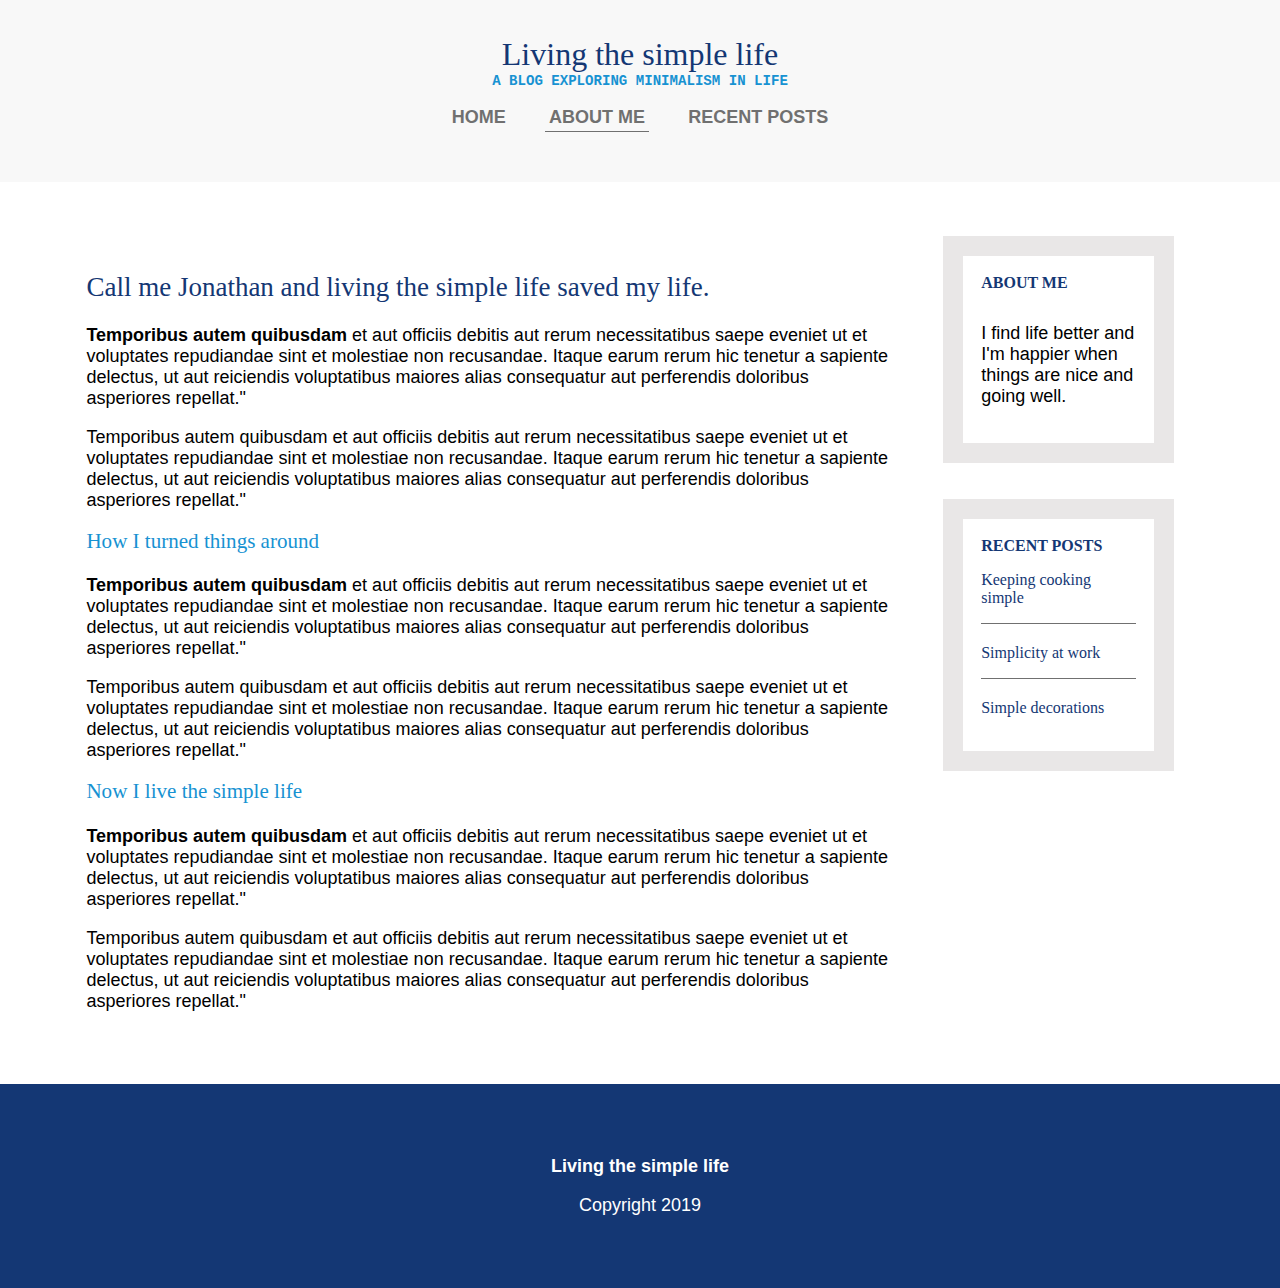
==== about-me.html @ 0115f5ef "Added about page" ====
<!DOCTYPE html>
<html lang="en">

<head>
    <meta charset="UTF-8">
    <meta name="viewport" content="width=device-width, initial-scale=1.0">
    <meta http-equiv="X-UA-Compatible" content="ie=edge">
    <!--<link rel="stylesheet" href="styles.css">-->
    <style>
        .container {
            margin: 3em;
            width: 90%;
            max-width: 100%;
            display: flex;
            justify-content: space-evenly;
        }

        .image-full {
            max-height: 700px;
            width: 100%;
            object-fit: cover;
            margin-bottom: 2em;

        }

        /*big screens*/
        @media (max-width: 675px) {
            .container {
                flex-direction: column;
            }

            header {
                text-align: center;
            }

        }

        main {
            width: 70%;

        }

        aside {
            width: 20%;
            min-width: 200px;
            margin-left: 1em;

        }


        body {
            margin: 0;
            font-family: sans-serif;
            font-size: 1.125rem;
            font-weight: 300;

        }

        img {
            max-width: 100%;
            display: block;
        }

        header {
            text-align: center;
            background-color: #f8f8f8;
            padding: 2em 0;

        }

        h1,
        h2,
        h3 {
            font-family: serif;
            font-weight: 400;
            color: #143774;
            margin-top: 0vh;
        }

        h3 {
            color: #1792d2;
        }

        h1 {
            font-size: 2rem;
            margin: 0;
        }

        a {
            color: #1792d2;
            font-weight: bolder;
        }

        a:hover,
        a:focus {
            color: #143774;

        }

        strong {
            font-weight: 700;
        }

        .subtitle {
            font-size: 0.88rem;
            font-weight: 700;
            font-family: monospace;
            color: #1792d2;
            padding: 0;
            margin: 0;

        }

        .article-title {
            font-size: 1.5rem;

        }

        .article-read-more,
        .article-info {
            font-size: .875rem;
        }

        .article-info {
            color: #707070;
            margin: 2em 0;
        }

        .article-read-more {
            color: #1792d2;
            font-weight: 700;
            text-decoration: none;
        }

        .article-read-more:hover,
        .article-read-more:focus {
            color: #143774;
            text-decoration: underline;
        }

        nav ul {
            display: flex;
            list-style: none;
            padding: 0;
            justify-content: center;


        }

        nav li {
            margin: 0 1em;


        }

        nav a {
            text-decoration: none;
            text-transform: uppercase;
            color: #707070;
            font-weight: 700;
            padding: .2em;



        }

        nav a:hover,
        nav a:focus {
            color: #1792d2;

        }

        footer {
            background: #143774;
            text-align: center;
            color: #fff;
            padding: 3em 0;
            font-family: Verdana, Geneva, Tahoma, sans-serif;
        }


        .article-featured {
            padding-bottom: 2em;
            margin-bottom: 2em;
        }

        .article-recent {
            display: flex;
            flex-direction: column-reverse;
            margin-bottom: 2em;
        }

        @media (min-width: 675px) {
            .article-recent {
                flex-direction: row-reverse;
                justify-content: space-between;
            }

            .article-recent-main {
                width: 70%;

            }

            .article-recent-secondary {
                width: 25%;

            }

            .article-featured {
                display: flex;
                flex-direction: column;
            }

            .article-image {
                order: 0;
            }

            .article-info {
                order: 1;
            }

            .article-title {
                order: 2;
            }

            .article-body {
                order: 3;
            }

            .article-read-more {
                order: 4;
            }


        }

        /*widget*/
        .sidebar-widget {
            border: 20px solid #e9e7e7;
            margin-bottom: 2em;
            padding: 1em;
        }

        .widget-recent-post-title,
        .widget-title {
            font-size: 1rem;


        }

        .widget-title {
            font-weight: 700;
        }

        .widget-recent-post {
            display: flex;
            flex-direction: column-reverse;
            border-bottom: 1px solid #707070;
            margin-bottom: 1em;
        }

        .widget-recent-post:last-child {
            border-bottom: 0;
            margin-bottom: 0;
        }

        .widget-recent-post-title {
            padding-top: 2px;
            color: #143774;
        }

        .current-page {
            border-bottom: 1px solid #707070;
        }

        .current-page:hover {
            color: #707070;
        }
    </style>
    <title>Home</title>
</head>

<body>
    <header>
        <h1>Living the simple life</h1>
        <div class="subtitle">A BLOG EXPLORING MINIMALISM IN LIFE</div>

        <nav>
            <ul>
                <li><a href="index.html">home</a></li>
                <li><a href="about-me.html" class="current-page">about me</a></li>
                <li><a href="recent-post.html">recent posts</a></li>
            </ul>
        </nav>
    </header>

    <div class="container">
        <main role="main">

            <img src="thisismeagain.jpg" alt="" class="image-full">
            <h2>Call me Jonathan and living the simple life saved my life.</h2>
            <p> <strong> Temporibus autem quibusdam</strong> et aut officiis debitis aut rerum necessitatibus saepe
                eveniet ut et voluptates repudiandae sint et molestiae non recusandae. Itaque earum rerum hic tenetur a
                sapiente delectus, ut aut reiciendis voluptatibus maiores alias consequatur aut perferendis doloribus
                asperiores repellat." </p>
            <p> Temporibus autem quibusdam et aut officiis debitis aut rerum necessitatibus saepe eveniet ut et
                voluptates repudiandae sint et molestiae non recusandae. Itaque earum rerum hic tenetur a sapiente
                delectus, ut aut reiciendis voluptatibus maiores alias consequatur aut perferendis doloribus asperiores
                repellat."
            </p>

            <h3>How I turned things around</h3>
            <p> <strong> Temporibus autem quibusdam</strong> et aut officiis debitis aut rerum necessitatibus saepe
                eveniet ut et voluptates repudiandae sint et molestiae non recusandae. Itaque earum rerum hic tenetur a
                sapiente delectus, ut aut reiciendis voluptatibus maiores alias consequatur aut perferendis doloribus
                asperiores repellat."</p>
            <p> Temporibus autem quibusdam et aut officiis debitis aut rerum necessitatibus saepe eveniet ut et
                voluptates repudiandae sint et molestiae non recusandae. Itaque earum rerum hic tenetur a sapiente
                delectus, ut aut reiciendis voluptatibus maiores alias consequatur aut perferendis doloribus asperiores
                repellat."
            </p>

            <h3>Now I live the simple life</h3>
            <p> <strong> Temporibus autem quibusdam</strong> et aut officiis debitis aut rerum necessitatibus saepe
                eveniet ut et voluptates repudiandae sint et molestiae non recusandae. Itaque earum rerum hic tenetur a
                sapiente delectus, ut aut reiciendis voluptatibus maiores alias consequatur aut perferendis doloribus
                asperiores repellat."</p>
            <p> Temporibus autem quibusdam et aut officiis debitis aut rerum necessitatibus saepe eveniet ut et
                voluptates repudiandae sint et molestiae non recusandae. Itaque earum rerum hic tenetur a sapiente
                delectus, ut aut reiciendis voluptatibus maiores alias consequatur aut perferendis doloribus asperiores
                repellat."
            </p>

            </article>
        </main>

        <aside class="sidebar">

            <div class="sidebar-widget">
                <h2 class="widget-title">ABOUT ME</h2>
                <img src="thisismeagain.jpg" alt="" class="widget-image">
                <p class="widget-body">I find life better and I'm happier when things are nice and going well.</p>
            </div>

            <div class="sidebar-widget">
                <h2 class="widget-title">RECENT POSTS</h2>
                <div class="widget-recent-post">
                    <h3 class="widget-recent-post-title">Keeping cooking simple</h3>
                    <img src="coooook.jpg" alt="" class="widget-image">
                </div>

                <div class="widget-recent-post">
                    <h3 class="widget-recent-post-title">Simplicity at work </h3>
                    <img src="work.jpg" alt="" class="widget-image">
                </div>

                <div class="widget-recent-post">
                    <h3 class="widget-recent-post-title">Simple decorations</h3>
                    <img src="simpdecor.jpg" alt="" class="widget-image">
                </div>
            </div>
        </aside>

    </div>

    <footer>
        <p> <strong>Living the simple life</strong></p>
        <p>Copyright 2019</p>
    </footer>
</body>

</html>
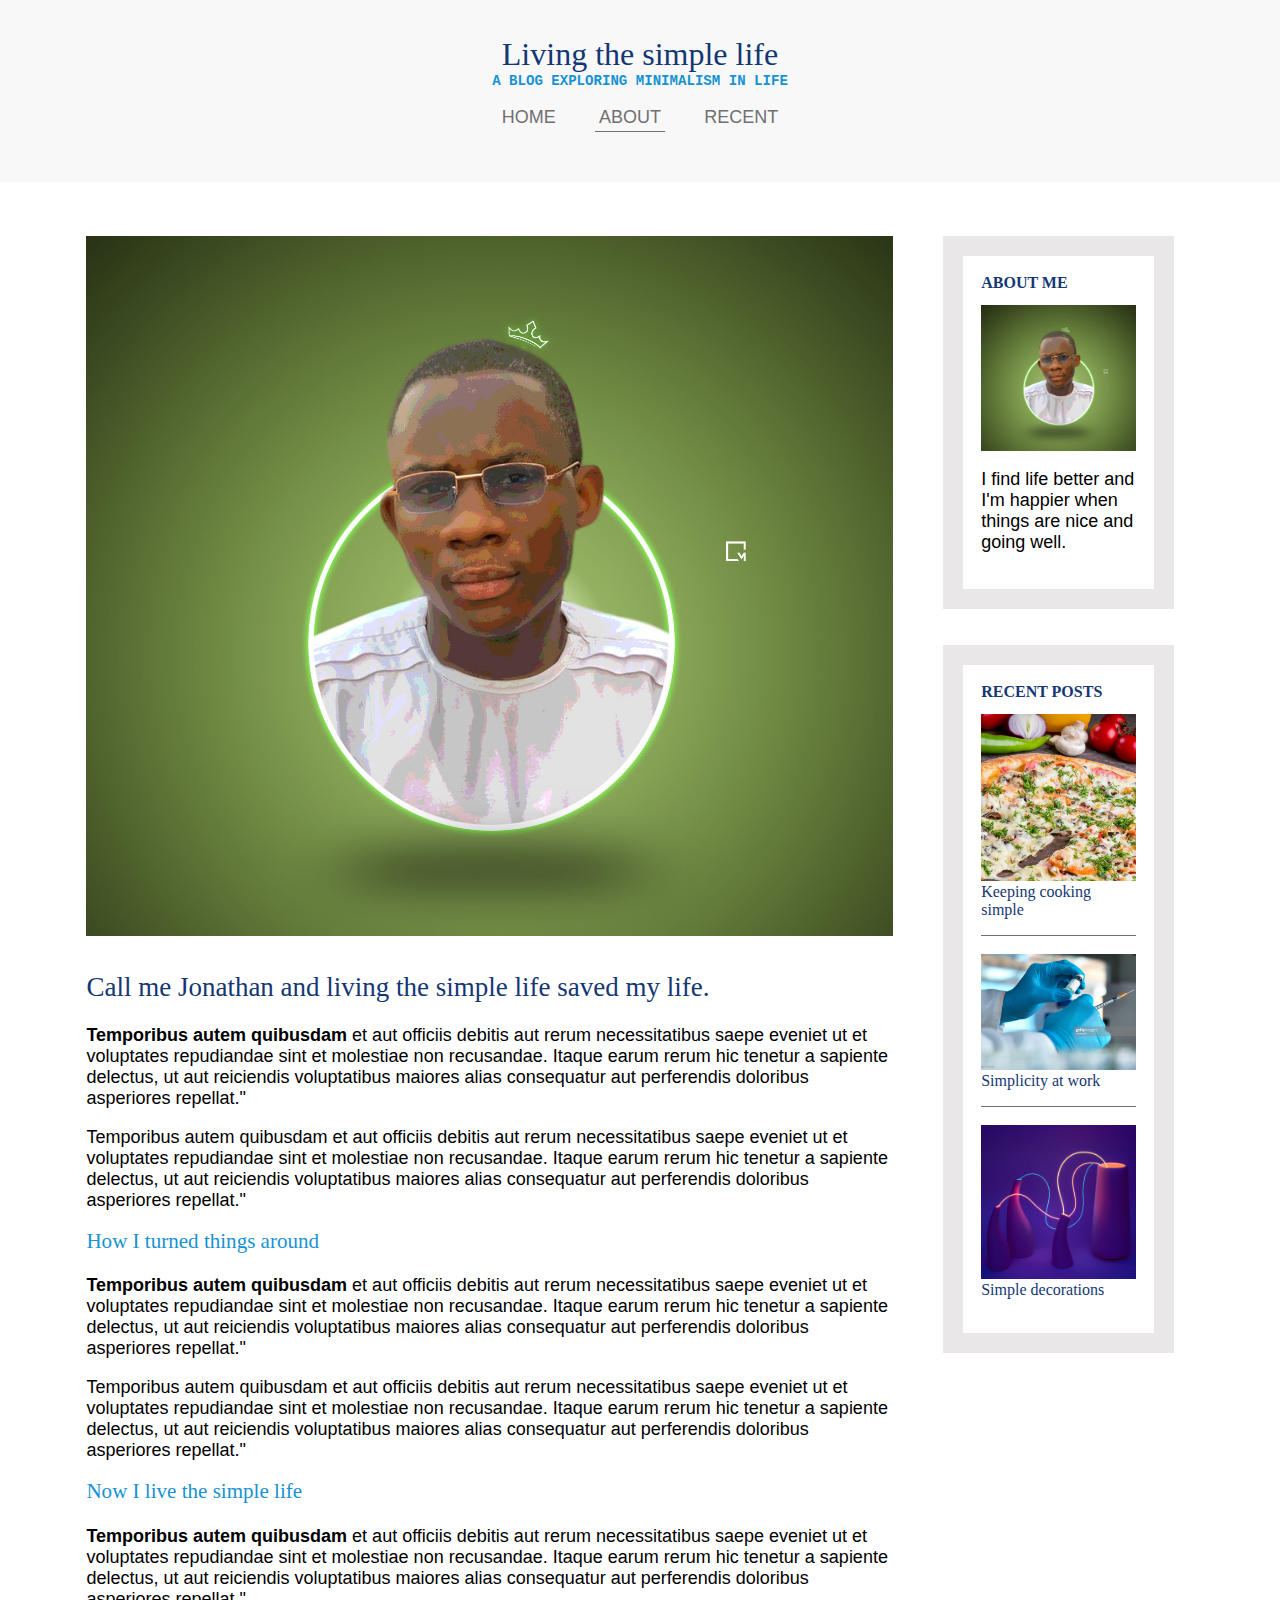
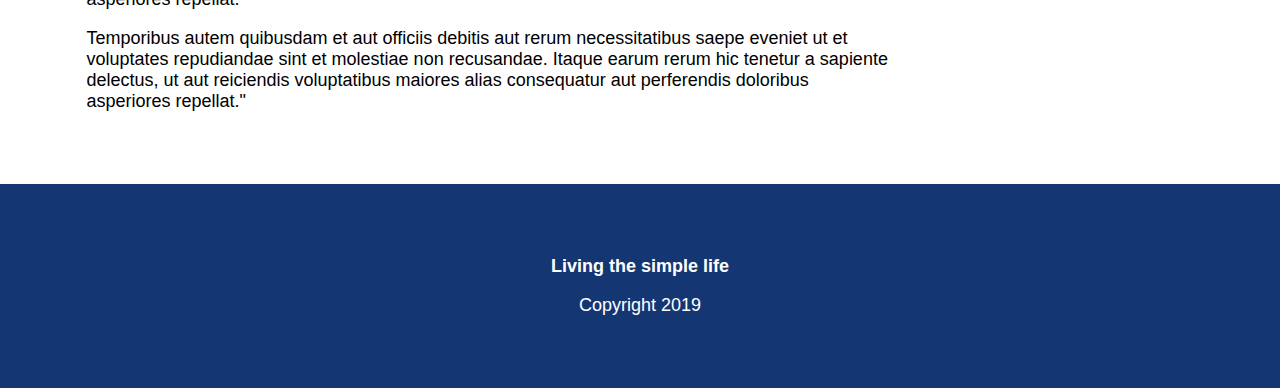
==== commit fb9d56c2: "Edited and modified CSS" ====
--- a/about-me.html
+++ b/about-me.html
@@ -31,7 +31,14 @@
 
             header {
                 text-align: center;
-            }
+                width: 100%;
+            }
+
+            .main {
+                width: 95%;
+            }
+
+            
 
         }
 
@@ -157,7 +164,7 @@
             text-decoration: none;
             text-transform: uppercase;
             color: #707070;
-            font-weight: 700;
+            font-weight: 500;
             padding: .2em;
 
 
@@ -277,7 +284,7 @@
             color: #707070;
         }
     </style>
-    <title>Home</title>
+    <title>About</title>
 </head>
 
 <body>
@@ -288,8 +295,8 @@
         <nav>
             <ul>
                 <li><a href="index.html">home</a></li>
-                <li><a href="about-me.html" class="current-page">about me</a></li>
-                <li><a href="recent-post.html">recent posts</a></li>
+                <li><a href="about-me.html" class="current-page">about</a></li>
+                <li><a href="recent-post.html">recent</a></li>
             </ul>
         </nav>
     </header>
--- a/styles.css
+++ b/styles.css
@@ -0,0 +1,268 @@
+.container{
+    margin: 3em;
+    width: 90%;
+    max-width: 100%;
+    display: flex;
+    justify-content: space-evenly;
+}
+
+.image-full{
+    max-height: 700px;
+    width: 100%;
+    object-fit: cover;
+
+}
+
+/*big screens*/
+@media (max-width: 675px) {
+    .container{
+        flex-direction: column;
+    }
+
+    header{
+        text-align: center;
+    }
+
+}
+
+main{
+    width: 70%;
+
+}
+
+aside{
+    width: 20%;
+    min-width: 200px;
+    margin-left: 1em;
+
+}
+
+
+body{
+    margin: 0;
+    font-family: sans-serif;
+    font-size: 1.125rem;
+    font-weight: 300;
+    
+}
+
+img{
+    max-width: 100%;
+    display: block;
+}
+
+header{
+    text-align: center;
+    background-color: #f8f8f8;
+    padding: 2em 0;
+
+}
+
+h1{
+    font-family: 'Lora', serif;
+}
+
+h1,
+h2,
+h3 {
+    font-family: serif;
+    font-weight: 400;
+    color: #143774;
+    margin-top: 0vh;
+}
+
+h1{
+    font-size: 2rem;
+    margin: 0;
+}
+
+a{ 
+    color: #1792d2;
+    font-weight: bolder;
+}
+
+a:hover,
+a:focus{
+    color: #143774;
+
+}
+
+strong{
+    font-weight: 700;
+}
+
+.subtitle{
+    font-size: 0.88rem;
+    font-weight: 700;
+    font-family: 'Ubuntu', sans-serif;
+    color: #1792d2;
+    padding: 0;
+    margin: 0;
+    
+}
+
+.article-title{
+    font-size: 1.5rem;
+
+}
+
+.article-read-more,
+.article-info{
+    font-size: .875rem;
+}
+
+.article-info{
+    color: #707070;
+    margin: 2em 0;
+}
+
+.article-read-more{
+    color: #1792d2;
+    font-weight: 700;
+    text-decoration: none;
+}
+.article-read-more:hover,
+.article-read-more:focus{
+    color: #143774;
+    text-decoration: underline;
+}
+
+nav ul{
+    display: flex;
+    list-style: none;
+    padding: 0;
+    justify-content: center;
+
+
+}
+
+nav li {
+    margin: 0 1em;
+    
+
+}
+
+nav a {
+    font-family:'Ubuntu', sans-serif;
+    text-decoration: none;
+    text-transform: uppercase;
+    color: #707070;
+    font-weight: 700;
+    padding: .2em;
+    
+
+
+}
+
+nav a:hover,
+nav a:focus{
+    color: #1792d2;
+    
+}
+
+footer{
+    background: #143774;
+    text-align: center;
+    color: #fff;
+    padding: 3em 0;
+    font-family: 'Ubuntu', sans-serif;
+}
+
+
+.article-featured{
+    border-bottom: #707070 1px solid;
+    padding-bottom: 2em;
+    margin-bottom: 2em;
+}
+
+.article-recent{
+    display: flex;
+    flex-direction: column-reverse;
+    margin-bottom: 2em;
+}
+
+@media (min-width: 675px) {
+    .article-recent{
+        flex-direction: row-reverse;
+        justify-content: space-between;
+    }
+
+    .article-recent-main{
+        width: 70%;
+
+    }
+
+    .article-recent-secondary{
+        width: 25%;
+
+    }
+
+    .article-featured{
+        display: flex;
+        flex-direction: column;
+    }
+
+    .article-image{
+        order: 0;
+    }
+
+    .article-info{
+        order: 1;
+    }
+
+    .article-title{
+        order: 2;
+    }
+
+    .article-body{
+        order: 3;
+    }
+
+    .article-read-more{
+        order: 4;
+    }
+
+   
+}
+
+/*widget*/
+.sidebar-widget{
+    border: 20px solid #e9e7e7;
+    margin-bottom: 2em;
+    padding: 1em;
+}
+
+.widget-recent-post-title,
+.widget-title{
+    font-size: 1rem;
+
+
+}
+
+.widget-title{
+    font-weight: 700;
+}
+
+.widget-recent-post{
+    display: flex;
+    flex-direction: column-reverse;
+    border-bottom: 1px solid #707070;
+    margin-bottom: 1em;
+}
+
+.widget-recent-post:last-child{
+    border-bottom: 0;
+    margin-bottom: 0;
+}
+
+.widget-recent-post-title{
+    padding-top: 2px;
+}
+
+.current-page{
+    border-bottom: 1px solid #707070;
+}
+
+.current-page:hover{
+    color: #707070;
+}
